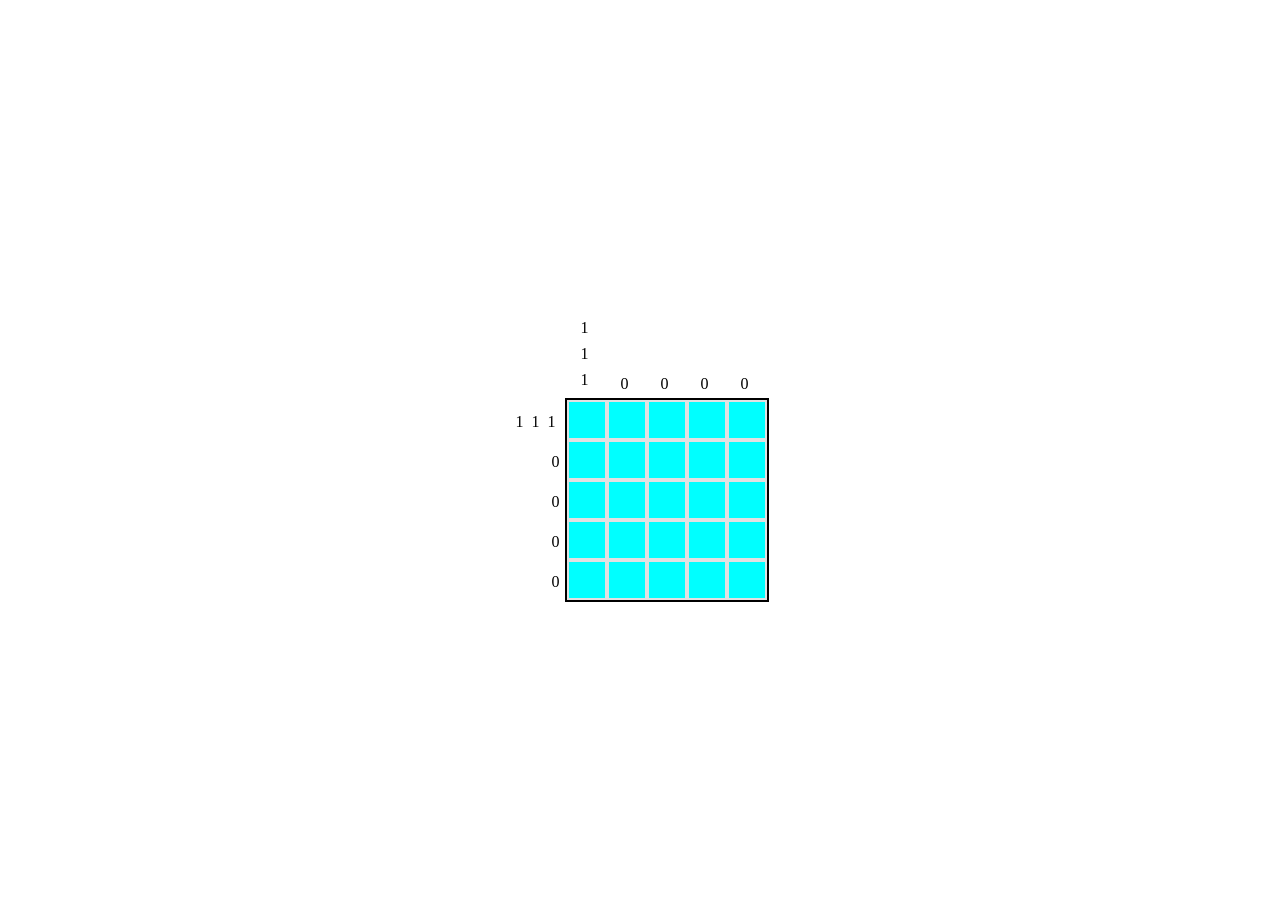
==== index.html @ d91fb056 "feat: сетка игры" ====
<!DOCTYPE html>
<html lang="en">
  <head>
    <meta charset="UTF-8" />
    <meta name="viewport" content="width=device-width, initial-scale=1.0" />
    <title>Nonograms</title>
    <link rel="stylesheet" href="./css/style.css" />
  </head>
  <body>
    <main>
      <section class="game game--easy">
        <div class="game__container">
          <div class="row-hints">
            <div class="row-hints__items">
              <div class="row-hints__item">1</div>
              <div class="row-hints__item">1</div>
              <div class="row-hints__item">1</div>
            </div>
            <div class="row-hints__items">0</div>
            <div class="row-hints__items">0</div>
            <div class="row-hints__items">0</div>
            <div class="row-hints__items">0</div>
          </div>
          <div class="game__wrapper">
            <div class="col-hints">
              <div class="col-hints__items">
                <div class="col-hints__item">1</div>
                <div class="col-hints__item">1</div>
                <div class="col-hints__item">1</div>
              </div>
              <div class="col-hints__items">0</div>
              <div class="col-hints__items">0</div>
              <div class="col-hints__items">0</div>
              <div class="col-hints__items">0</div>
            </div>

            <div class="game__table">
              <div class="game__table-ceil"></div>
              <div class="game__table-ceil"></div>
              <div class="game__table-ceil"></div>
              <div class="game__table-ceil"></div>
              <div class="game__table-ceil"></div>
              <div class="game__table-ceil"></div>
              <div class="game__table-ceil"></div>
              <div class="game__table-ceil"></div>
              <div class="game__table-ceil"></div>
              <div class="game__table-ceil"></div>
              <div class="game__table-ceil"></div>
              <div class="game__table-ceil"></div>
              <div class="game__table-ceil"></div>
              <div class="game__table-ceil"></div>
              <div class="game__table-ceil"></div>
              <div class="game__table-ceil"></div>
              <div class="game__table-ceil"></div>
              <div class="game__table-ceil"></div>
              <div class="game__table-ceil"></div>
              <div class="game__table-ceil"></div>
              <div class="game__table-ceil"></div>
              <div class="game__table-ceil"></div>
              <div class="game__table-ceil"></div>
              <div class="game__table-ceil"></div>
              <div class="game__table-ceil"></div>
            </div>
          </div>
        </div>
      </section>
    </main>

    <script type="module" src="./js/script.js"></script>
  </body>
</html>
---- css/style.css ----
*,
::after,
::before {
  box-sizing: border-box;
}

.game {
  display: flex;
  align-items: center;
  justify-content: center;
  height: 100vh;
}
.game__container {
  display: flex;
  align-items: flex-end;
}
.game__table {
  display: grid;
  grid-template-columns: repeat(5, 40px);
  grid-template-rows: repeat(5, 40px);
  border: 2px solid black;
}
.game__table-ceil {
  width: 40px;
  height: 40px;
  background-color: aqua;
  border: 2px solid #e1e1e1;
}
.game .empty-ceil {
  flex-grow: 1;
  min-width: 40px;
  min-height: 40px;
}
.game .col-hints {
  display: flex;
  padding-bottom: 5px;
}
.game .col-hints__item {
  padding: 4px;
}
.game .col-hints__items {
  width: 40px;
  display: flex;
  justify-content: flex-end;
  flex-direction: column;
  align-items: center;
}
.game .row-hints {
  padding-right: 5px;
}
.game .row-hints__item {
  padding: 4px;
}
.game .row-hints__items {
  height: 40px;
  display: flex;
  align-items: center;
  justify-content: flex-end;
}/*# sourceMappingURL=style.css.map */
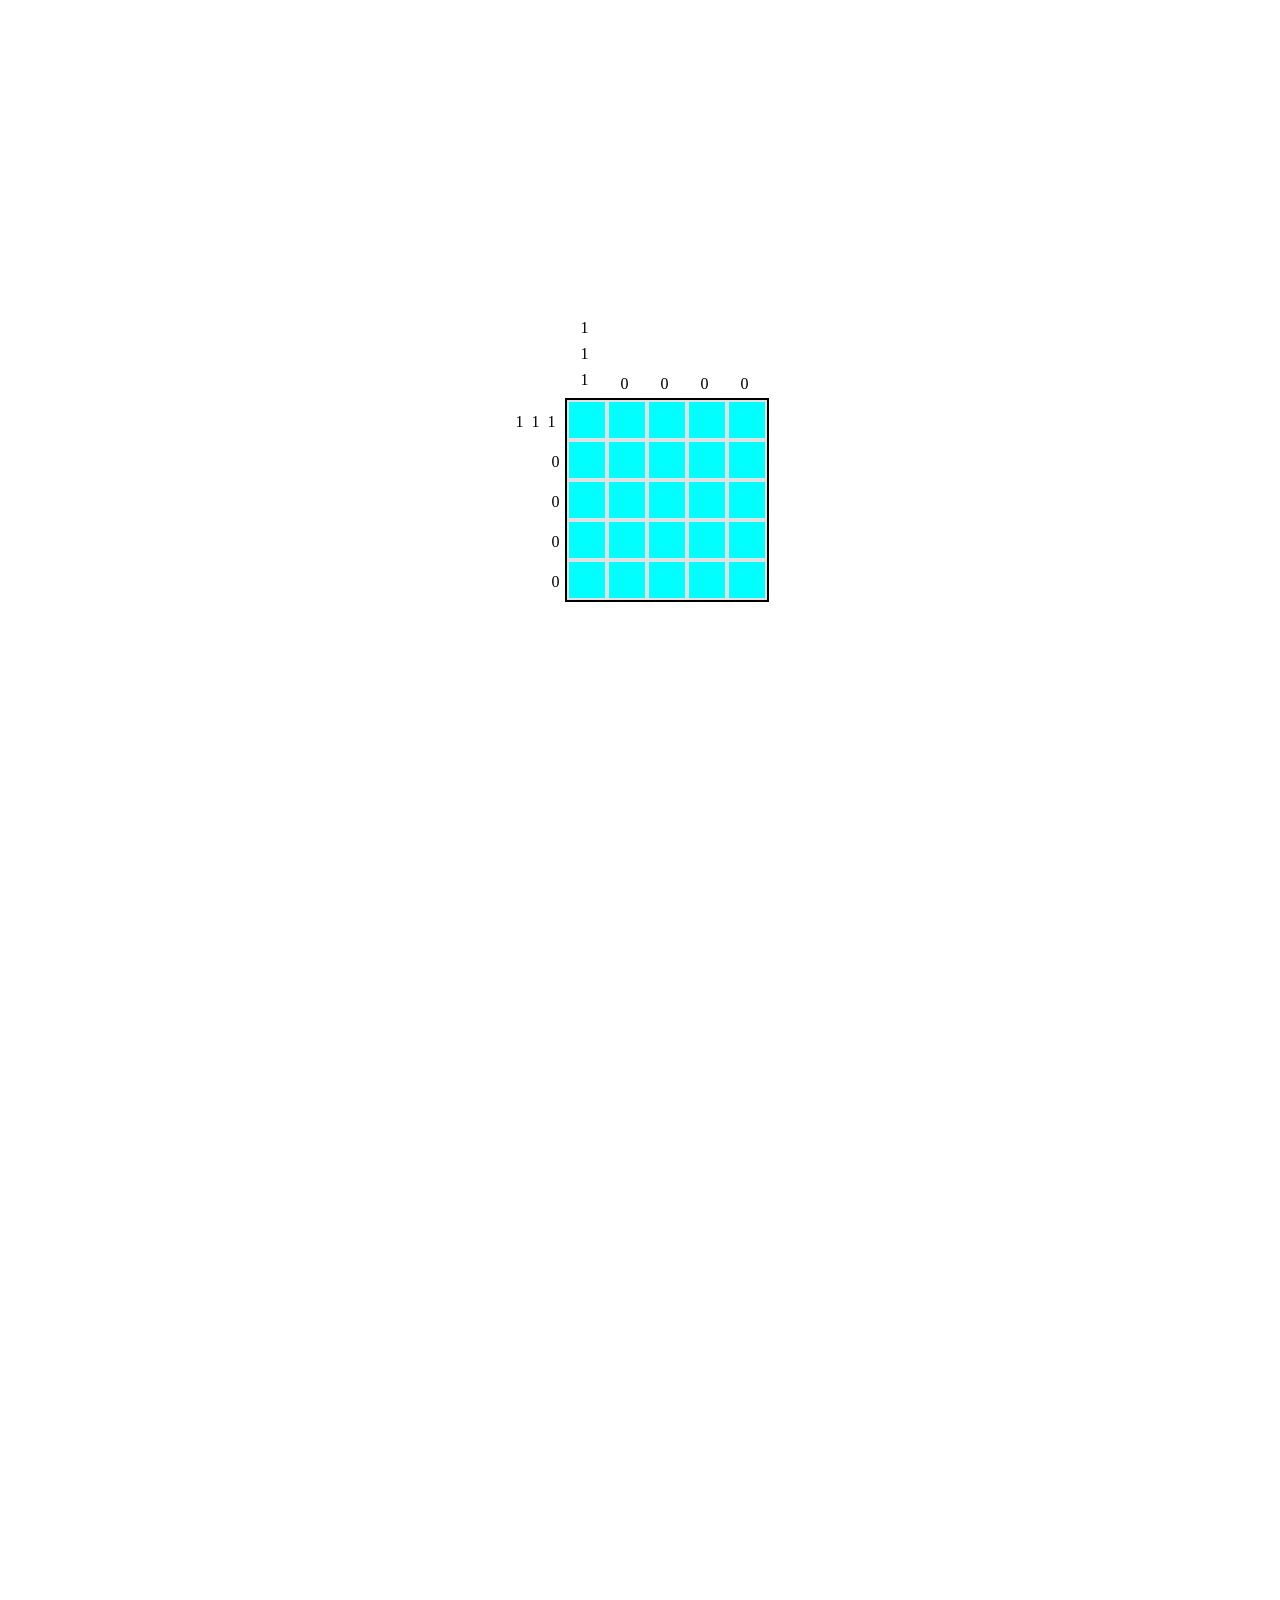
==== commit af22cd70: "feat: старт генерации тегов" ====
--- a/index.html
+++ b/index.html
@@ -8,7 +8,7 @@
   </head>
   <body>
     <main>
-      <section class="game game--easy">
+      <section class="game">
         <div class="game__container">
           <div class="row-hints">
             <div class="row-hints__items">
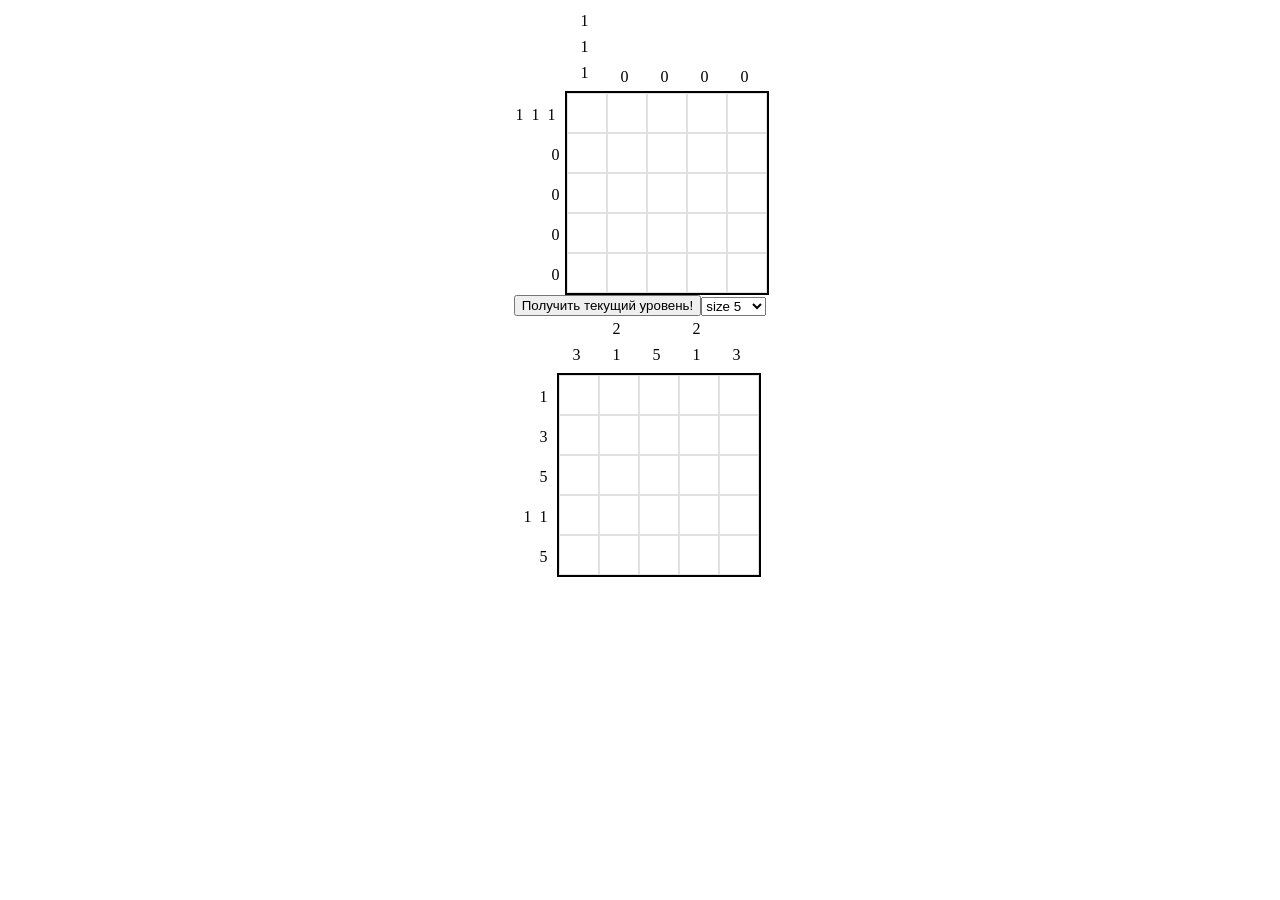
==== commit dc2bf8e5: "feat: основ сетки игры" ====
--- a/index.html
+++ b/index.html
@@ -10,28 +10,28 @@
     <main>
       <section class="game">
         <div class="game__container">
-          <div class="row-hints">
-            <div class="row-hints__items">
-              <div class="row-hints__item">1</div>
-              <div class="row-hints__item">1</div>
-              <div class="row-hints__item">1</div>
+          <div class="col-hints">
+            <div class="col-hints__items">
+              <div class="col-hints__item">1</div>
+              <div class="col-hints__item">1</div>
+              <div class="col-hints__item">1</div>
             </div>
-            <div class="row-hints__items">0</div>
-            <div class="row-hints__items">0</div>
-            <div class="row-hints__items">0</div>
-            <div class="row-hints__items">0</div>
+            <div class="col-hints__items">0</div>
+            <div class="col-hints__items">0</div>
+            <div class="col-hints__items">0</div>
+            <div class="col-hints__items">0</div>
           </div>
           <div class="game__wrapper">
-            <div class="col-hints">
-              <div class="col-hints__items">
-                <div class="col-hints__item">1</div>
-                <div class="col-hints__item">1</div>
-                <div class="col-hints__item">1</div>
+            <div class="row-hints">
+              <div class="row-hints__items">
+                <div class="row-hints__item">1</div>
+                <div class="row-hints__item">1</div>
+                <div class="row-hints__item">1</div>
               </div>
-              <div class="col-hints__items">0</div>
-              <div class="col-hints__items">0</div>
-              <div class="col-hints__items">0</div>
-              <div class="col-hints__items">0</div>
+              <div class="row-hints__items">0</div>
+              <div class="row-hints__items">0</div>
+              <div class="row-hints__items">0</div>
+              <div class="row-hints__items">0</div>
             </div>
 
             <div class="game__table">
@@ -64,6 +64,19 @@
           </div>
         </div>
       </section>
+
+      <section class="game__controle">
+        <div class="game__container">
+          <button type="button" class="read-size">
+            Получить текущий уровень!
+          </button>
+          <select class="size" name="size">
+            <option value="easy">size 5</option>
+            <option value="medium">size 10</option>
+            <option value="hard">size 15</option>
+          </select>
+        </div>
+      </section>
     </main>
 
     <script type="module" src="./js/script.js"></script>
--- a/css/style.css
+++ b/css/style.css
@@ -1,18 +1,14 @@
+@charset "UTF-8";
 *,
 ::after,
 ::before {
   box-sizing: border-box;
 }
 
-.game {
-  display: flex;
-  align-items: center;
-  justify-content: center;
-  height: 100vh;
-}
 .game__container {
   display: flex;
   align-items: flex-end;
+  justify-content: center;
 }
 .game__table {
   display: grid;
@@ -23,37 +19,48 @@
 .game__table-ceil {
   width: 40px;
   height: 40px;
-  background-color: aqua;
-  border: 2px solid #e1e1e1;
+  border: 1px solid #e1e1e1;
+  display: flex;
+  align-items: center;
+  justify-content: center;
+  cursor: pointer;
 }
 .game .empty-ceil {
   flex-grow: 1;
   min-width: 40px;
   min-height: 40px;
 }
-.game .col-hints {
+.game .row-hints {
   display: flex;
   padding-bottom: 5px;
 }
-.game .col-hints__item {
+.game .row-hints__item {
   padding: 4px;
 }
-.game .col-hints__items {
+.game .row-hints__items {
   width: 40px;
   display: flex;
   justify-content: flex-end;
   flex-direction: column;
   align-items: center;
 }
-.game .row-hints {
+.game .col-hints {
   padding-right: 5px;
 }
-.game .row-hints__item {
+.game .col-hints__item {
   padding: 4px;
 }
-.game .row-hints__items {
+.game .col-hints__items {
   height: 40px;
   display: flex;
   align-items: center;
   justify-content: flex-end;
+}
+.game .checked {
+  background-color: black;
+}
+.game .marker::after {
+  content: "✖";
+  font-size: 24px;
+  color: red;
 }/*# sourceMappingURL=style.css.map */
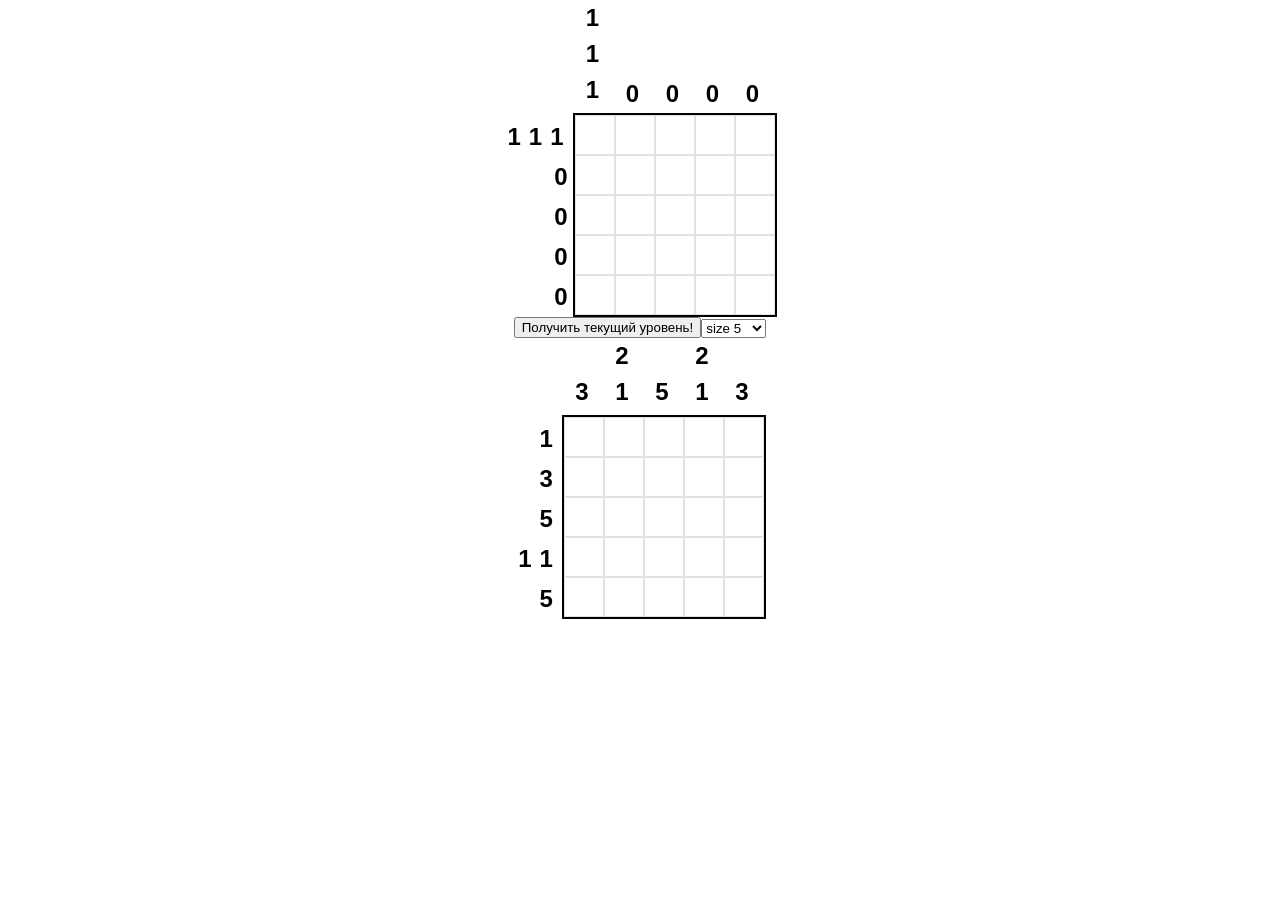
==== commit f85c6ed6: "feat: loyout difficulty" ====
--- a/index.html
+++ b/index.html
@@ -4,6 +4,7 @@
     <meta charset="UTF-8" />
     <meta name="viewport" content="width=device-width, initial-scale=1.0" />
     <title>Nonograms</title>
+    <link href="https://fonts.cdnfonts.com/css/slimamif" rel="stylesheet" />
     <link rel="stylesheet" href="./css/style.css" />
   </head>
   <body>
--- a/css/style.css
+++ b/css/style.css
@@ -3,6 +3,120 @@
 ::after,
 ::before {
   box-sizing: border-box;
+}
+
+html,
+body {
+  padding: 0;
+  margin: 0;
+}
+
+body {
+  font-family: "Slimamif", sans-serif;
+  font-size: 24px;
+  font-weight: bold;
+  text-transform: uppercase;
+  color: #000;
+}
+
+.btn__reset {
+  background: none;
+  border: none;
+  padding: 0;
+  margin: 0;
+  font-family: "Slimamif", sans-serif;
+  font-weight: bold;
+  color: inherit;
+  outline: none;
+  box-shadow: none;
+  text-align: center;
+  cursor: pointer;
+}
+
+.dark-theme body {
+  color: #fff;
+}
+
+.btn__difficulty {
+  font-size: 24px;
+  display: flex;
+  align-items: center;
+  gap: 10px;
+}
+.btn__difficulty .text {
+  width: 80px;
+  text-align: left;
+}
+
+@media (hover: hover) {
+  .btn__difficulty {
+    transition: color 0.3s ease-in-out;
+  }
+  .btn__difficulty-easy:hover {
+    color: #029422;
+  }
+  .btn__difficulty-medium:hover {
+    color: #f0b52e;
+  }
+  .btn__difficulty-hard:hover {
+    color: #d40909;
+  }
+}
+.difficulty__list {
+  margin: 0;
+  padding: 0;
+  display: flex;
+  flex-direction: column;
+  gap: 15px;
+}
+.difficulty__previev {
+  display: flex;
+  align-items: flex-end;
+  gap: 10px;
+}
+.difficulty__previev .icon {
+  fill: transparent;
+  stroke: #000;
+}
+.difficulty__previev-easy .icon-easy {
+  fill: #029422;
+}
+.difficulty__previev-medium .icon-easy {
+  fill: #029422;
+}
+.difficulty__previev-medium .icon-medium {
+  fill: #f0b52e;
+}
+.difficulty__previev-hard .icon-easy {
+  fill: #029422;
+}
+.difficulty__previev-hard .icon-medium {
+  fill: #f0b52e;
+}
+.difficulty__previev-hard .icon-hard {
+  fill: #d40909;
+}
+
+.dark-theme .difficulty__previev .icon {
+  stroke: #fff;
+}
+.dark-theme .difficulty__previev-easy .icon-easy {
+  fill: #029422;
+}
+.dark-theme .difficulty__previev-medium .icon-easy {
+  fill: #029422;
+}
+.dark-theme .difficulty__previev-medium .icon-medium {
+  fill: #fbd98c;
+}
+.dark-theme .difficulty__previev-hard .icon-easy {
+  fill: #029422;
+}
+.dark-theme .difficulty__previev-hard .icon-medium {
+  fill: #fbd98c;
+}
+.dark-theme .difficulty__previev-hard .icon-hard {
+  fill: #ff8686;
 }
 
 .game__container {
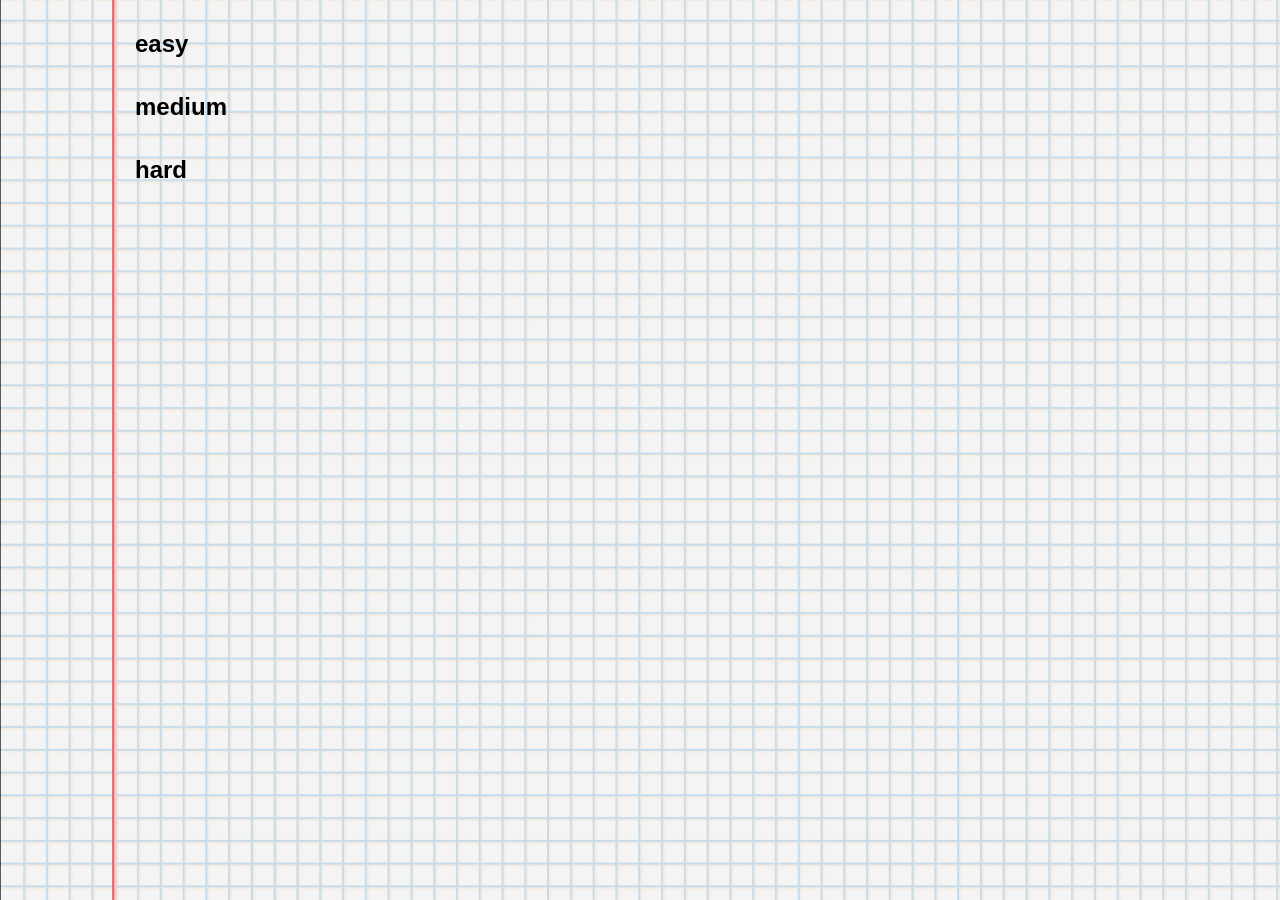
==== commit 528e2465: "feat: не отображается svg" ====
--- a/index.html
+++ b/index.html
@@ -8,78 +8,6 @@
     <link rel="stylesheet" href="./css/style.css" />
   </head>
   <body>
-    <main>
-      <section class="game">
-        <div class="game__container">
-          <div class="col-hints">
-            <div class="col-hints__items">
-              <div class="col-hints__item">1</div>
-              <div class="col-hints__item">1</div>
-              <div class="col-hints__item">1</div>
-            </div>
-            <div class="col-hints__items">0</div>
-            <div class="col-hints__items">0</div>
-            <div class="col-hints__items">0</div>
-            <div class="col-hints__items">0</div>
-          </div>
-          <div class="game__wrapper">
-            <div class="row-hints">
-              <div class="row-hints__items">
-                <div class="row-hints__item">1</div>
-                <div class="row-hints__item">1</div>
-                <div class="row-hints__item">1</div>
-              </div>
-              <div class="row-hints__items">0</div>
-              <div class="row-hints__items">0</div>
-              <div class="row-hints__items">0</div>
-              <div class="row-hints__items">0</div>
-            </div>
-
-            <div class="game__table">
-              <div class="game__table-ceil"></div>
-              <div class="game__table-ceil"></div>
-              <div class="game__table-ceil"></div>
-              <div class="game__table-ceil"></div>
-              <div class="game__table-ceil"></div>
-              <div class="game__table-ceil"></div>
-              <div class="game__table-ceil"></div>
-              <div class="game__table-ceil"></div>
-              <div class="game__table-ceil"></div>
-              <div class="game__table-ceil"></div>
-              <div class="game__table-ceil"></div>
-              <div class="game__table-ceil"></div>
-              <div class="game__table-ceil"></div>
-              <div class="game__table-ceil"></div>
-              <div class="game__table-ceil"></div>
-              <div class="game__table-ceil"></div>
-              <div class="game__table-ceil"></div>
-              <div class="game__table-ceil"></div>
-              <div class="game__table-ceil"></div>
-              <div class="game__table-ceil"></div>
-              <div class="game__table-ceil"></div>
-              <div class="game__table-ceil"></div>
-              <div class="game__table-ceil"></div>
-              <div class="game__table-ceil"></div>
-              <div class="game__table-ceil"></div>
-            </div>
-          </div>
-        </div>
-      </section>
-
-      <section class="game__controle">
-        <div class="game__container">
-          <button type="button" class="read-size">
-            Получить текущий уровень!
-          </button>
-          <select class="size" name="size">
-            <option value="easy">size 5</option>
-            <option value="medium">size 10</option>
-            <option value="hard">size 15</option>
-          </select>
-        </div>
-      </section>
-    </main>
-
     <script type="module" src="./js/script.js"></script>
   </body>
 </html>
--- a/css/style.css
+++ b/css/style.css
@@ -16,9 +16,23 @@
   font-size: 24px;
   font-weight: bold;
   text-transform: uppercase;
+  background-color: #000;
   color: #000;
 }
 
+.container {
+  width: 1440px;
+  margin: 0 auto;
+  padding: 30px 85px 30px 135px;
+  min-height: 100vh;
+  background-image: url(../img/bg.png);
+  display: flex;
+  justify-content: space-between;
+}
+
+.content-primary {
+  padding-top: 120px;
+}
 .btn__reset {
   background: none;
   border: none;
@@ -35,6 +49,10 @@
 
 .dark-theme body {
   color: #fff;
+  background-color: #fff;
+}
+.dark-theme .container {
+  background-image: url(../img/bg-dark-theme.png);
 }
 
 .btn__difficulty {
@@ -67,7 +85,10 @@
   padding: 0;
   display: flex;
   flex-direction: column;
-  gap: 15px;
+  gap: 35px;
+}
+.difficulty__item {
+  display: flex;
 }
 .difficulty__previev {
   display: flex;
